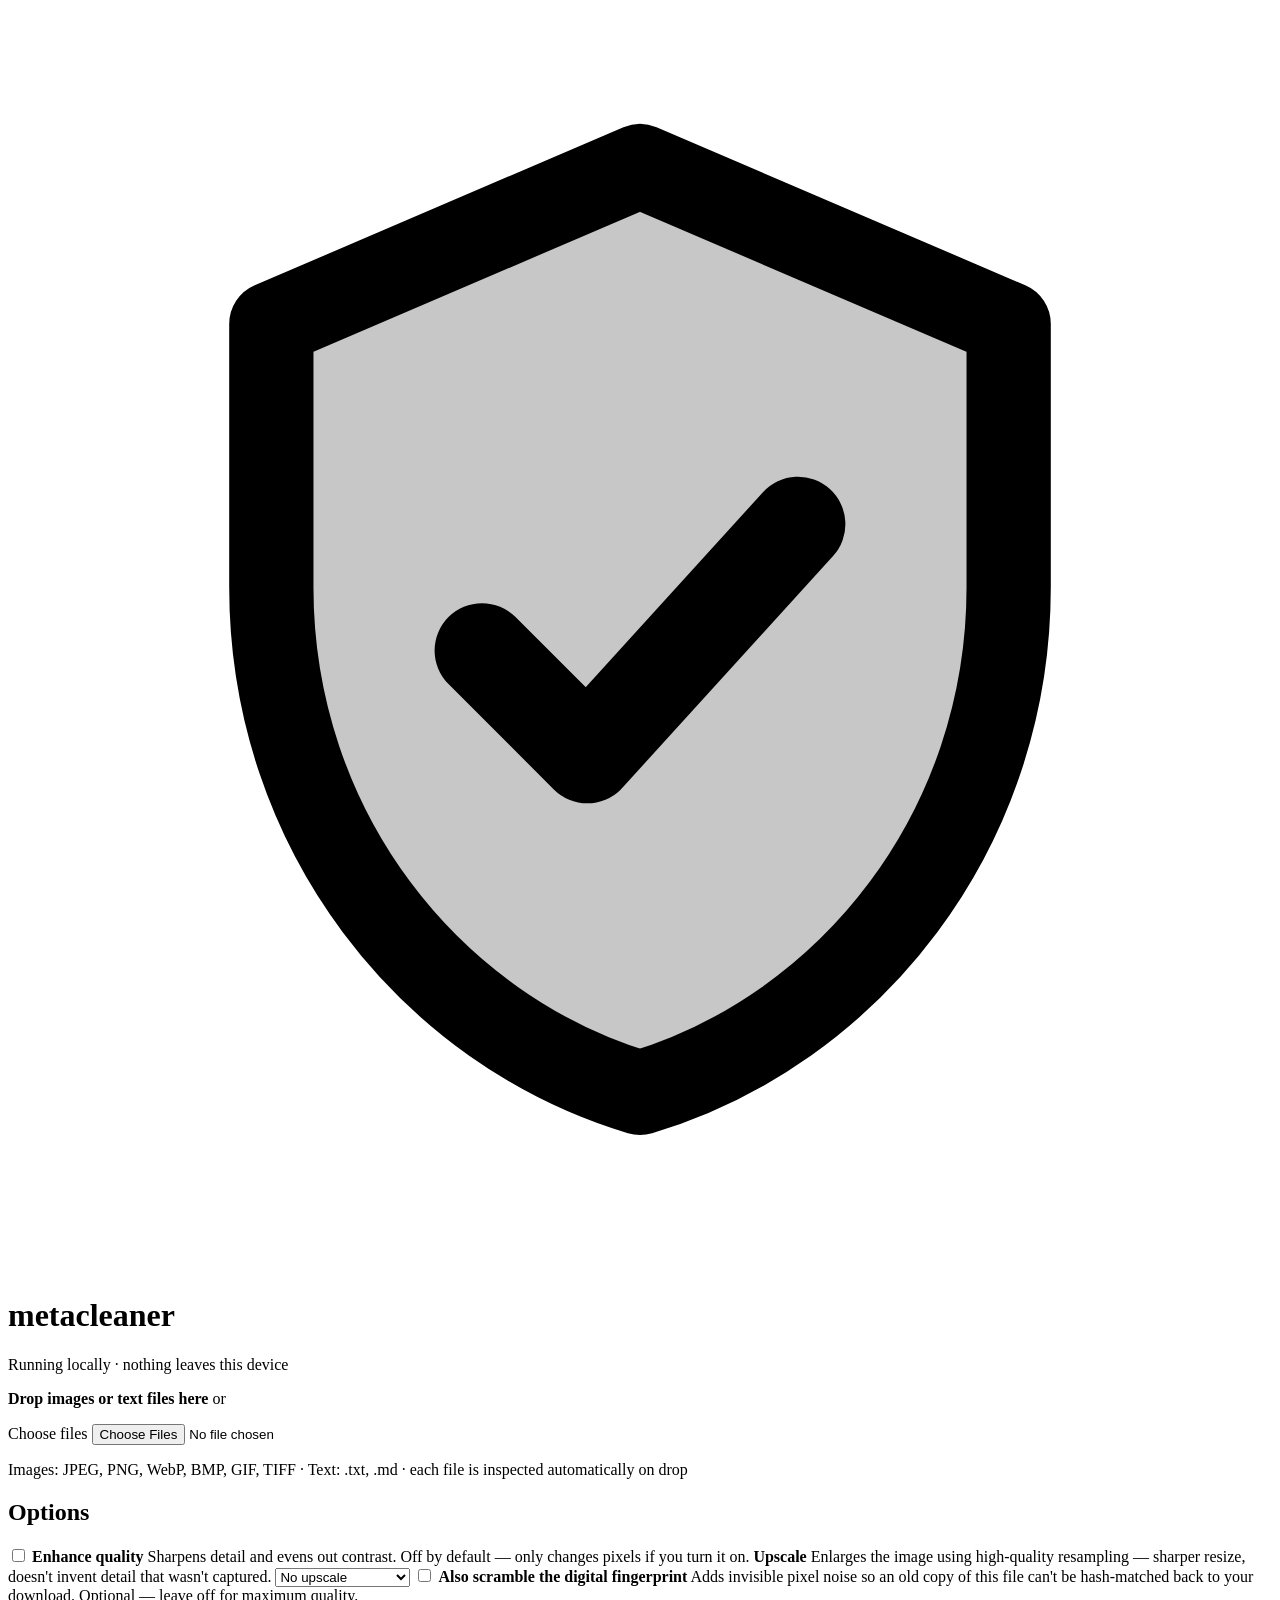
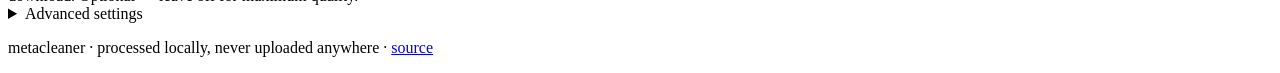
==== crates/metacleaner-cli/assets/index.html @ 7272bde7 "Wire metacleaner-text into the web UI: drop a .txt/.md file, it just works New /api/inspect-text and" ====
<!doctype html>
<html lang="en">
<head>
<meta charset="utf-8">
<meta name="viewport" content="width=device-width, initial-scale=1">
<title>metacleaner</title>
<link rel="stylesheet" href="/style.css">
</head>
<body>
<header>
  <div class="brand">
    <span class="brand-mark" aria-hidden="true">
      <svg viewBox="0 0 24 24" fill="none" xmlns="http://www.w3.org/2000/svg">
        <path d="M12 3l7 3v5c0 4.6-3 8.4-7 9.6-4-1.2-7-5-7-9.6V6l7-3z" fill="currentColor" fill-opacity="0.22" stroke="currentColor" stroke-width="1.6" stroke-linejoin="round"/>
        <path d="M9 12.2l2 2 4-4.4" stroke="currentColor" stroke-width="1.8" stroke-linecap="round" stroke-linejoin="round"/>
      </svg>
    </span>
    <h1>metacleaner</h1>
  </div>
  <div class="header-note"><span class="dot" aria-hidden="true"></span> Running locally &middot; nothing leaves this device</div>
</header>

<main>
  <section id="drop-zone" class="drop-zone">
    <p><strong>Drop images or text files here</strong> or</p>
    <label class="file-picker">
      Choose files
      <input type="file" id="file-input" multiple accept=".jpg,.jpeg,.png,.webp,.bmp,.gif,.tif,.tiff,.txt,.md,.markdown,.text">
    </label>
    <p class="hint">Images: JPEG, PNG, WebP, BMP, GIF, TIFF &middot; Text: .txt, .md &middot; each file is inspected automatically on drop</p>
    <p id="drop-confirm" class="drop-confirm" hidden></p>
  </section>

  <section id="options" class="options">
    <h2>Options</h2>
    <div class="options-simple">
      <label class="toggle-row">
        <input type="checkbox" id="opt-enhance">
        <span class="toggle-row-text">
          <strong>Enhance quality</strong>
          <span class="option-help">Sharpens detail and evens out contrast. Off by default &mdash; only changes pixels if you turn it on.</span>
        </span>
      </label>
      <label class="toggle-row">
        <span class="toggle-row-label-only">
          <strong>Upscale</strong>
          <span id="upscale-help" class="option-help">Enlarges the image using high-quality resampling &mdash; sharper resize, doesn't invent detail that wasn't captured.</span>
        </span>
        <select id="opt-upscale-mode">
          <option value="none">No upscale</option>
          <option value="classical-2">2&times; size (resize)</option>
          <option value="classical-4">4&times; size (resize)</option>
          <option value="ai-4">AI 4&times; (HD upscale)</option>
        </select>
      </label>
      <label class="toggle-row">
        <input type="checkbox" id="opt-fingerprint">
        <span class="toggle-row-text">
          <strong>Also scramble the digital fingerprint</strong>
          <span class="option-help">Adds invisible pixel noise so an old copy of this file can't be hash-matched back to your download. Optional &mdash; leave off for maximum quality.</span>
        </span>
      </label>

      <div id="noise-level-row" class="nested-option" hidden>
        <label for="opt-noise-level">How much noise?</label>
        <select id="opt-noise-level">
          <option value="light">Light &mdash; barely detectable</option>
          <option value="medium" selected>Medium &mdash; recommended</option>
          <option value="strong">Strong &mdash; more disruptive, still invisible to the eye</option>
        </select>
      </div>
    </div>

    <details id="advanced-details" class="advanced">
      <summary>Advanced settings</summary>
      <div class="options-grid">
        <label>Output format
          <select id="opt-format">
            <option value="">Keep original</option>
            <option value="jpeg">JPEG</option>
            <option value="png">PNG (lossless)</option>
            <option value="webp">WebP</option>
            <option value="bmp">BMP (large, uncompressed)</option>
            <option value="gif">GIF (256 colors &mdash; visible loss on photos)</option>
            <option value="tiff">TIFF</option>
          </select>
        </label>
        <label>JPEG quality <span class="option-help">Only applies when the output is a JPEG &mdash; ignored for PNG/WebP/BMP/GIF/TIFF. Higher = larger file, less compression loss.</span>
          <input type="range" id="opt-quality" min="50" max="100" value="95">
          <span id="opt-quality-val">95</span>
        </label>
      </div>
    </details>
  </section>

  <section id="file-list-section" class="file-list-section" hidden>
    <div class="file-list-header">
      <h2>Files <span id="file-count" class="file-count"></span></h2>
      <div class="file-list-actions">
        <button id="clear-all-btn" class="secondary-btn">Clear all</button>
        <button id="clean-all-btn" class="primary-btn">Clean &amp; download all</button>
      </div>
    </div>
    <div id="file-list" class="file-list"></div>
  </section>
</main>

<footer>
  <p>metacleaner &middot; processed locally, never uploaded anywhere &middot; <a href="https://github.com/siddhantbhattarai101/metacleaner" target="_blank" rel="noopener">source</a></p>
</footer>

<script src="/app.js"></script>
</body>
</html>
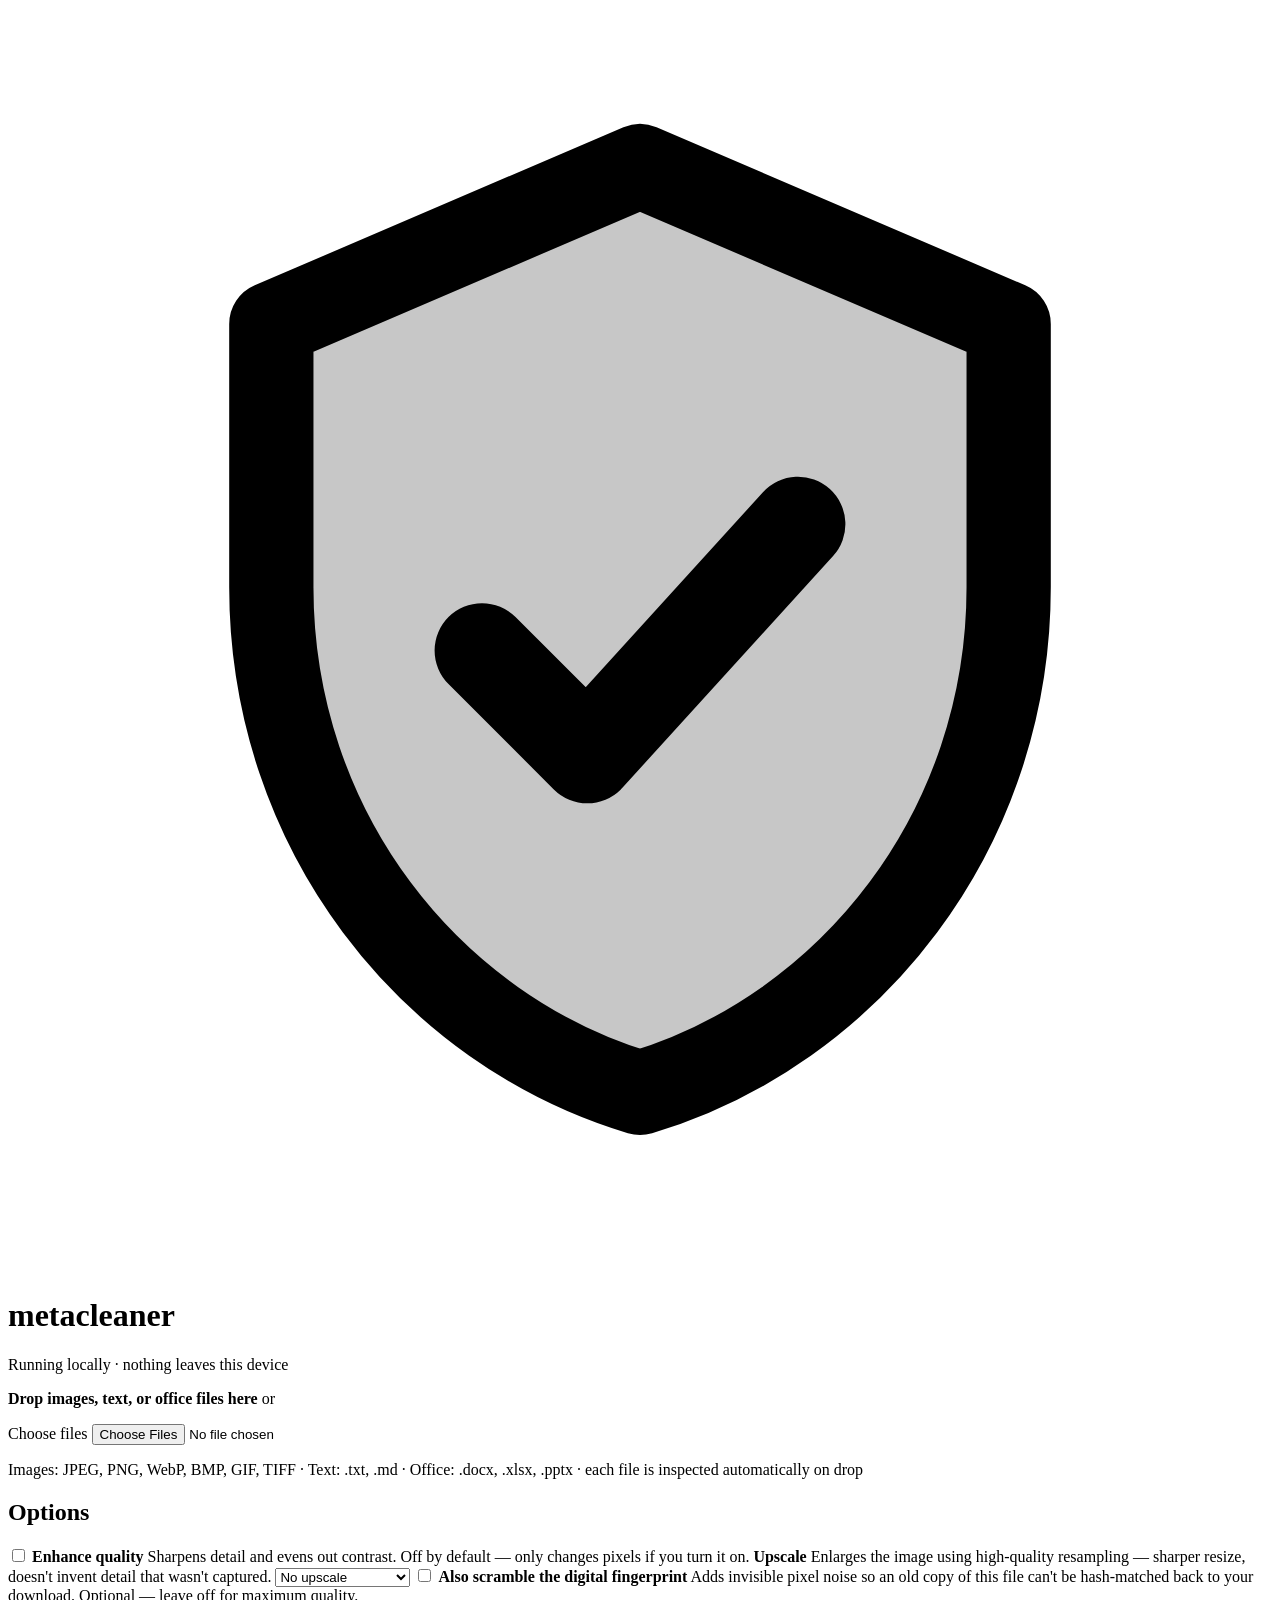
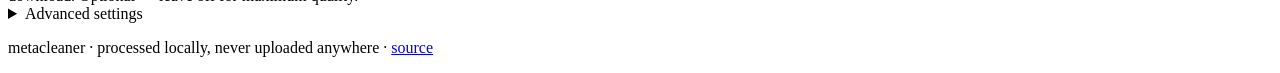
==== commit 3396d43c: "Wire metacleaner-docs into the web UI: drop a .docx/.xlsx/.pptx, it works New /api/inspect-doc and /" ====
--- a/crates/metacleaner-cli/assets/index.html
+++ b/crates/metacleaner-cli/assets/index.html
@@ -22,52 +22,69 @@
 
 <main>
   <section id="drop-zone" class="drop-zone">
-    <p><strong>Drop images or text files here</strong> or</p>
+    <p><strong>Drop images, text, or office files here</strong> or</p>
     <label class="file-picker">
       Choose files
-      <input type="file" id="file-input" multiple accept=".jpg,.jpeg,.png,.webp,.bmp,.gif,.tif,.tiff,.txt,.md,.markdown,.text">
+      <input type="file" id="file-input" multiple accept=".jpg,.jpeg,.png,.webp,.bmp,.gif,.tif,.tiff,.txt,.md,.markdown,.text,.docx,.xlsx,.pptx">
     </label>
-    <p class="hint">Images: JPEG, PNG, WebP, BMP, GIF, TIFF &middot; Text: .txt, .md &middot; each file is inspected automatically on drop</p>
+    <p class="hint">Images: JPEG, PNG, WebP, BMP, GIF, TIFF &middot; Text: .txt, .md &middot; Office: .docx, .xlsx, .pptx &middot; each file is inspected automatically on drop</p>
     <p id="drop-confirm" class="drop-confirm" hidden></p>
   </section>
 
   <section id="options" class="options">
     <h2>Options</h2>
     <div class="options-simple">
-      <label class="toggle-row">
-        <input type="checkbox" id="opt-enhance">
-        <span class="toggle-row-text">
-          <strong>Enhance quality</strong>
-          <span class="option-help">Sharpens detail and evens out contrast. Off by default &mdash; only changes pixels if you turn it on.</span>
-        </span>
-      </label>
-      <label class="toggle-row">
-        <span class="toggle-row-label-only">
-          <strong>Upscale</strong>
-          <span id="upscale-help" class="option-help">Enlarges the image using high-quality resampling &mdash; sharper resize, doesn't invent detail that wasn't captured.</span>
-        </span>
-        <select id="opt-upscale-mode">
-          <option value="none">No upscale</option>
-          <option value="classical-2">2&times; size (resize)</option>
-          <option value="classical-4">4&times; size (resize)</option>
-          <option value="ai-4">AI 4&times; (HD upscale)</option>
-        </select>
-      </label>
-      <label class="toggle-row">
-        <input type="checkbox" id="opt-fingerprint">
-        <span class="toggle-row-text">
-          <strong>Also scramble the digital fingerprint</strong>
-          <span class="option-help">Adds invisible pixel noise so an old copy of this file can't be hash-matched back to your download. Optional &mdash; leave off for maximum quality.</span>
-        </span>
-      </label>
+      <div id="image-options">
+        <label class="toggle-row">
+          <input type="checkbox" id="opt-enhance">
+          <span class="toggle-row-text">
+            <strong>Enhance quality</strong>
+            <span class="option-help">Sharpens detail and evens out contrast. Off by default &mdash; only changes pixels if you turn it on.</span>
+          </span>
+        </label>
+        <label class="toggle-row">
+          <span class="toggle-row-label-only">
+            <strong>Upscale</strong>
+            <span id="upscale-help" class="option-help">Enlarges the image using high-quality resampling &mdash; sharper resize, doesn't invent detail that wasn't captured.</span>
+          </span>
+          <select id="opt-upscale-mode">
+            <option value="none">No upscale</option>
+            <option value="classical-2">2&times; size (resize)</option>
+            <option value="classical-4">4&times; size (resize)</option>
+            <option value="ai-4">AI 4&times; (HD upscale)</option>
+          </select>
+        </label>
+        <label class="toggle-row">
+          <input type="checkbox" id="opt-fingerprint">
+          <span class="toggle-row-text">
+            <strong>Also scramble the digital fingerprint</strong>
+            <span class="option-help">Adds invisible pixel noise so an old copy of this file can't be hash-matched back to your download. Optional &mdash; leave off for maximum quality.</span>
+          </span>
+        </label>
 
-      <div id="noise-level-row" class="nested-option" hidden>
-        <label for="opt-noise-level">How much noise?</label>
-        <select id="opt-noise-level">
-          <option value="light">Light &mdash; barely detectable</option>
-          <option value="medium" selected>Medium &mdash; recommended</option>
-          <option value="strong">Strong &mdash; more disruptive, still invisible to the eye</option>
-        </select>
+        <div id="noise-level-row" class="nested-option" hidden>
+          <label for="opt-noise-level">How much noise?</label>
+          <select id="opt-noise-level">
+            <option value="light">Light &mdash; barely detectable</option>
+            <option value="medium" selected>Medium &mdash; recommended</option>
+            <option value="strong">Strong &mdash; more disruptive, still invisible to the eye</option>
+          </select>
+        </div>
+      </div>
+
+      <div id="text-options" hidden>
+        <label class="toggle-row">
+          <input type="checkbox" id="opt-strip-zwj">
+          <span class="toggle-row-text">
+            <strong>Also strip the zero-width joiner (U+200D)</strong>
+            <span class="option-help">Off by default &mdash; it's legitimate and common (it's what joins emoji into family/profession sequences). Only turn this on if you specifically need to defeat a watermarking scheme that uses it.</span>
+          </span>
+        </label>
+        <p class="option-help">Everything else invisible &mdash; zero-width spaces, bidi overrides, Unicode Tag block smuggling, variation-selector smuggling &mdash; is always stripped from text files.</p>
+      </div>
+
+      <div id="doc-options" hidden>
+        <p class="option-help">Author, last-modified-by, company, manager, title, keywords, comments, and any custom tracking properties are always stripped from Office documents &mdash; nothing to configure. Document content is untouched.</p>
       </div>
     </div>
 
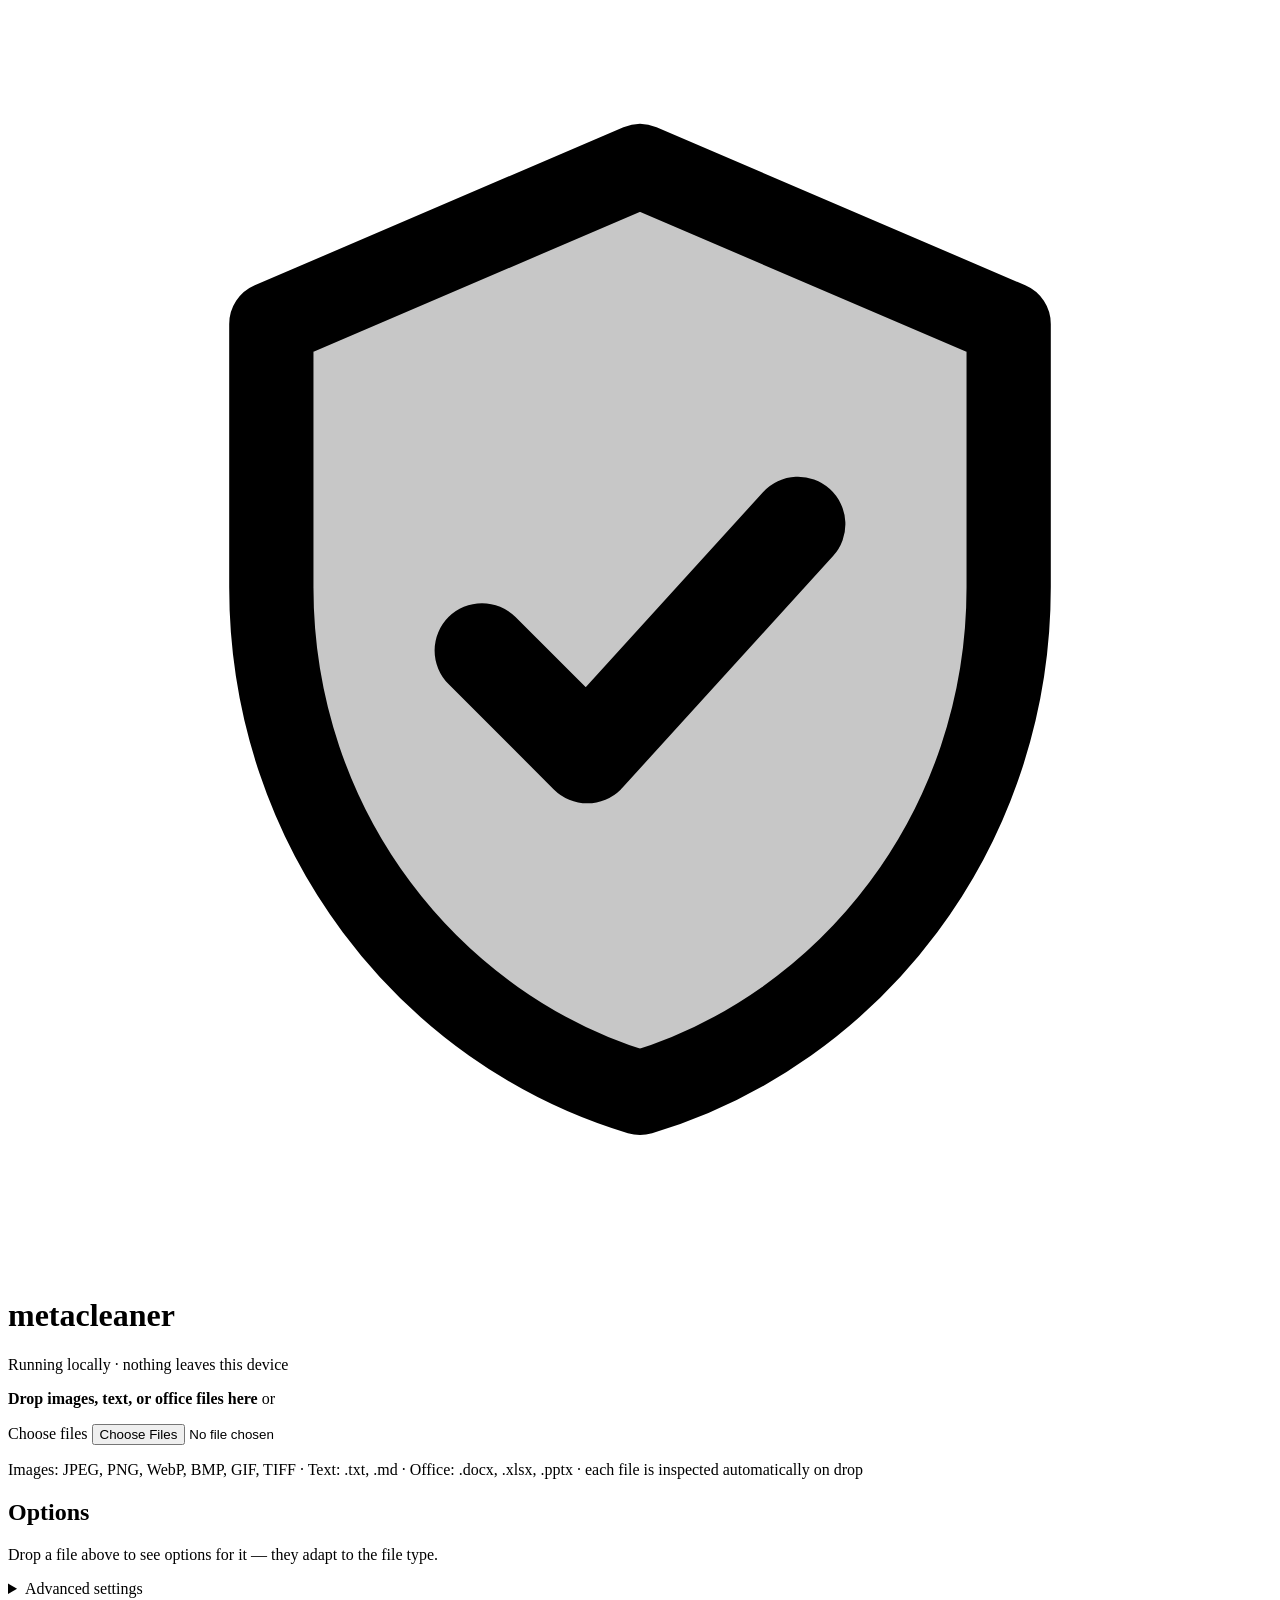
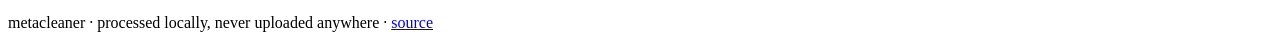
==== commit 0017c79d: "Don't show image options before any file is dropped The Options panel previously defaulted to showin" ====
--- a/crates/metacleaner-cli/assets/index.html
+++ b/crates/metacleaner-cli/assets/index.html
@@ -33,8 +33,9 @@
 
   <section id="options" class="options">
     <h2>Options</h2>
+    <p id="no-files-note" class="option-help">Drop a file above to see options for it &mdash; they adapt to the file type.</p>
     <div class="options-simple">
-      <div id="image-options">
+      <div id="image-options" hidden>
         <label class="toggle-row">
           <input type="checkbox" id="opt-enhance">
           <span class="toggle-row-text">
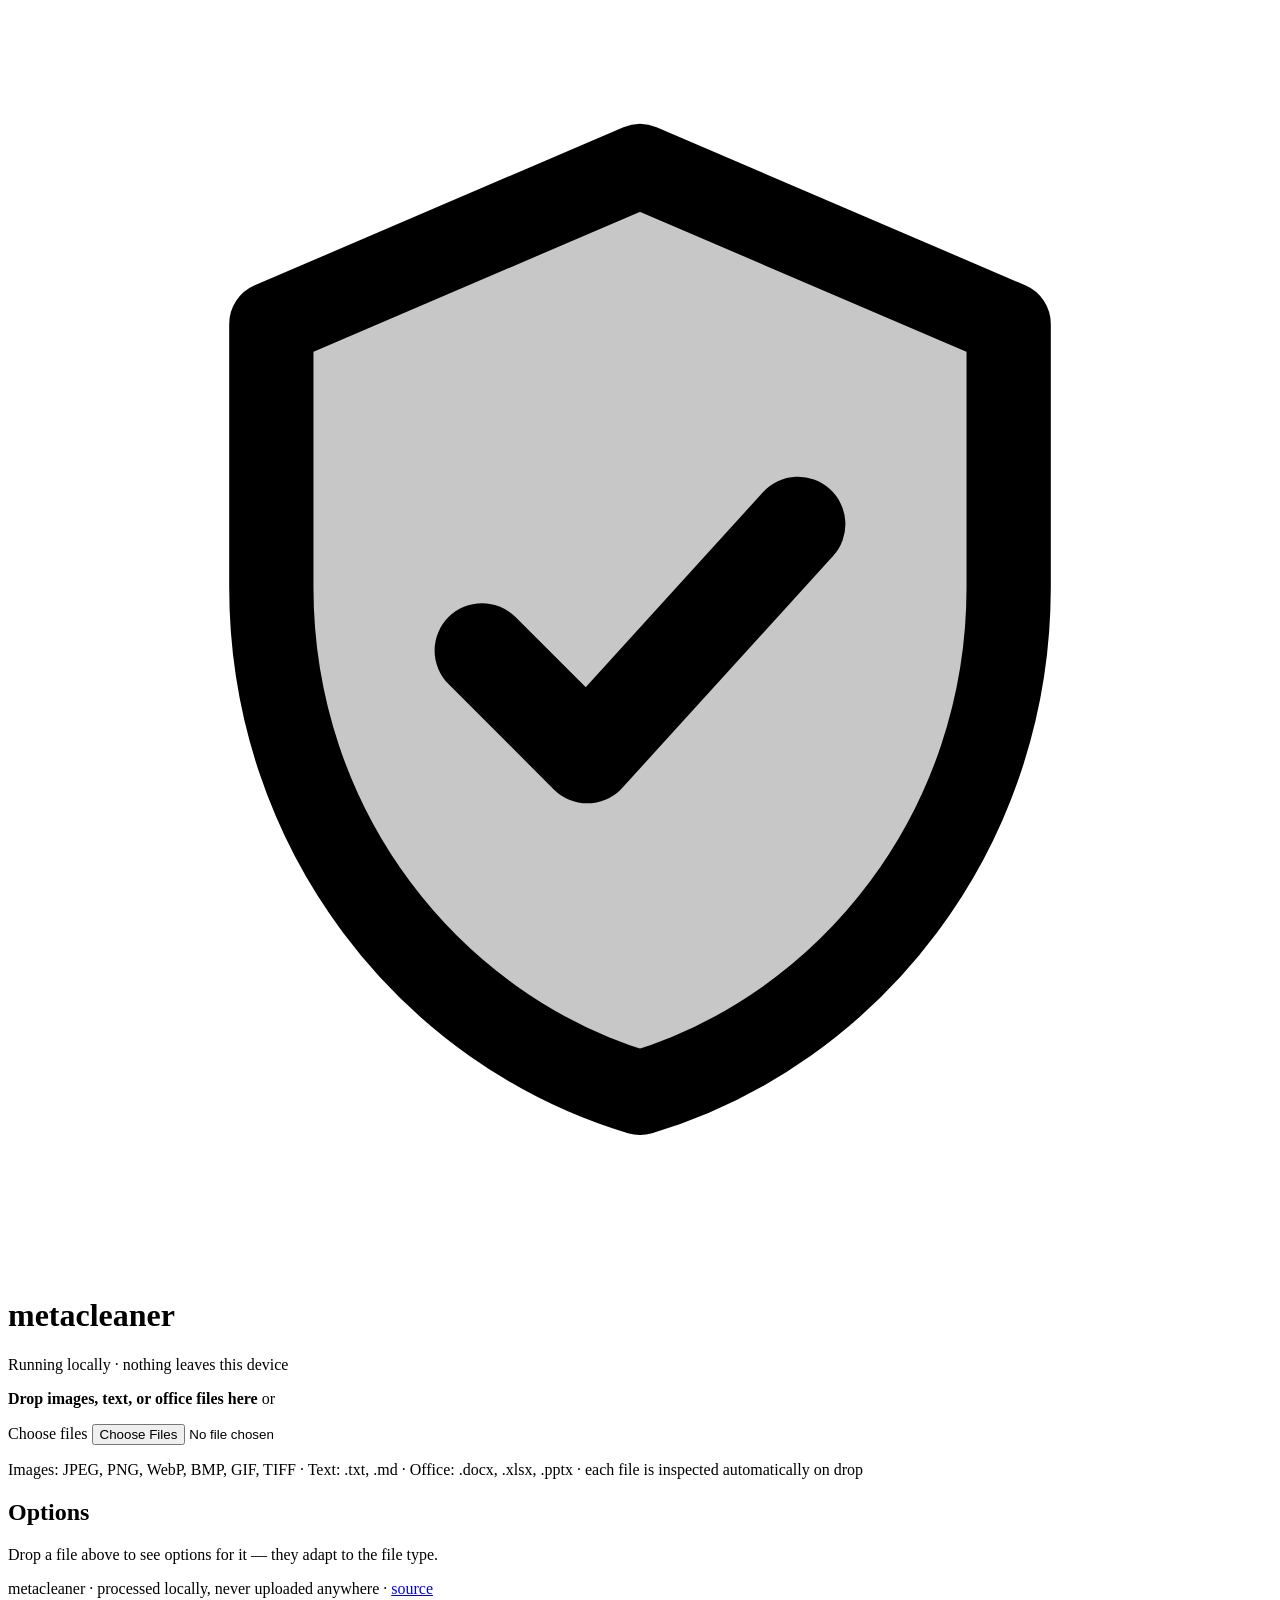
==== commit 21b7ee05: "Strip AI-key Markdown frontmatter, fix advanced-settings visibility, show frontmatter findings in we" ====
--- a/crates/metacleaner-cli/assets/index.html
+++ b/crates/metacleaner-cli/assets/index.html
@@ -89,7 +89,7 @@
       </div>
     </div>
 
-    <details id="advanced-details" class="advanced">
+    <details id="advanced-details" class="advanced" hidden>
       <summary>Advanced settings</summary>
       <div class="options-grid">
         <label>Output format
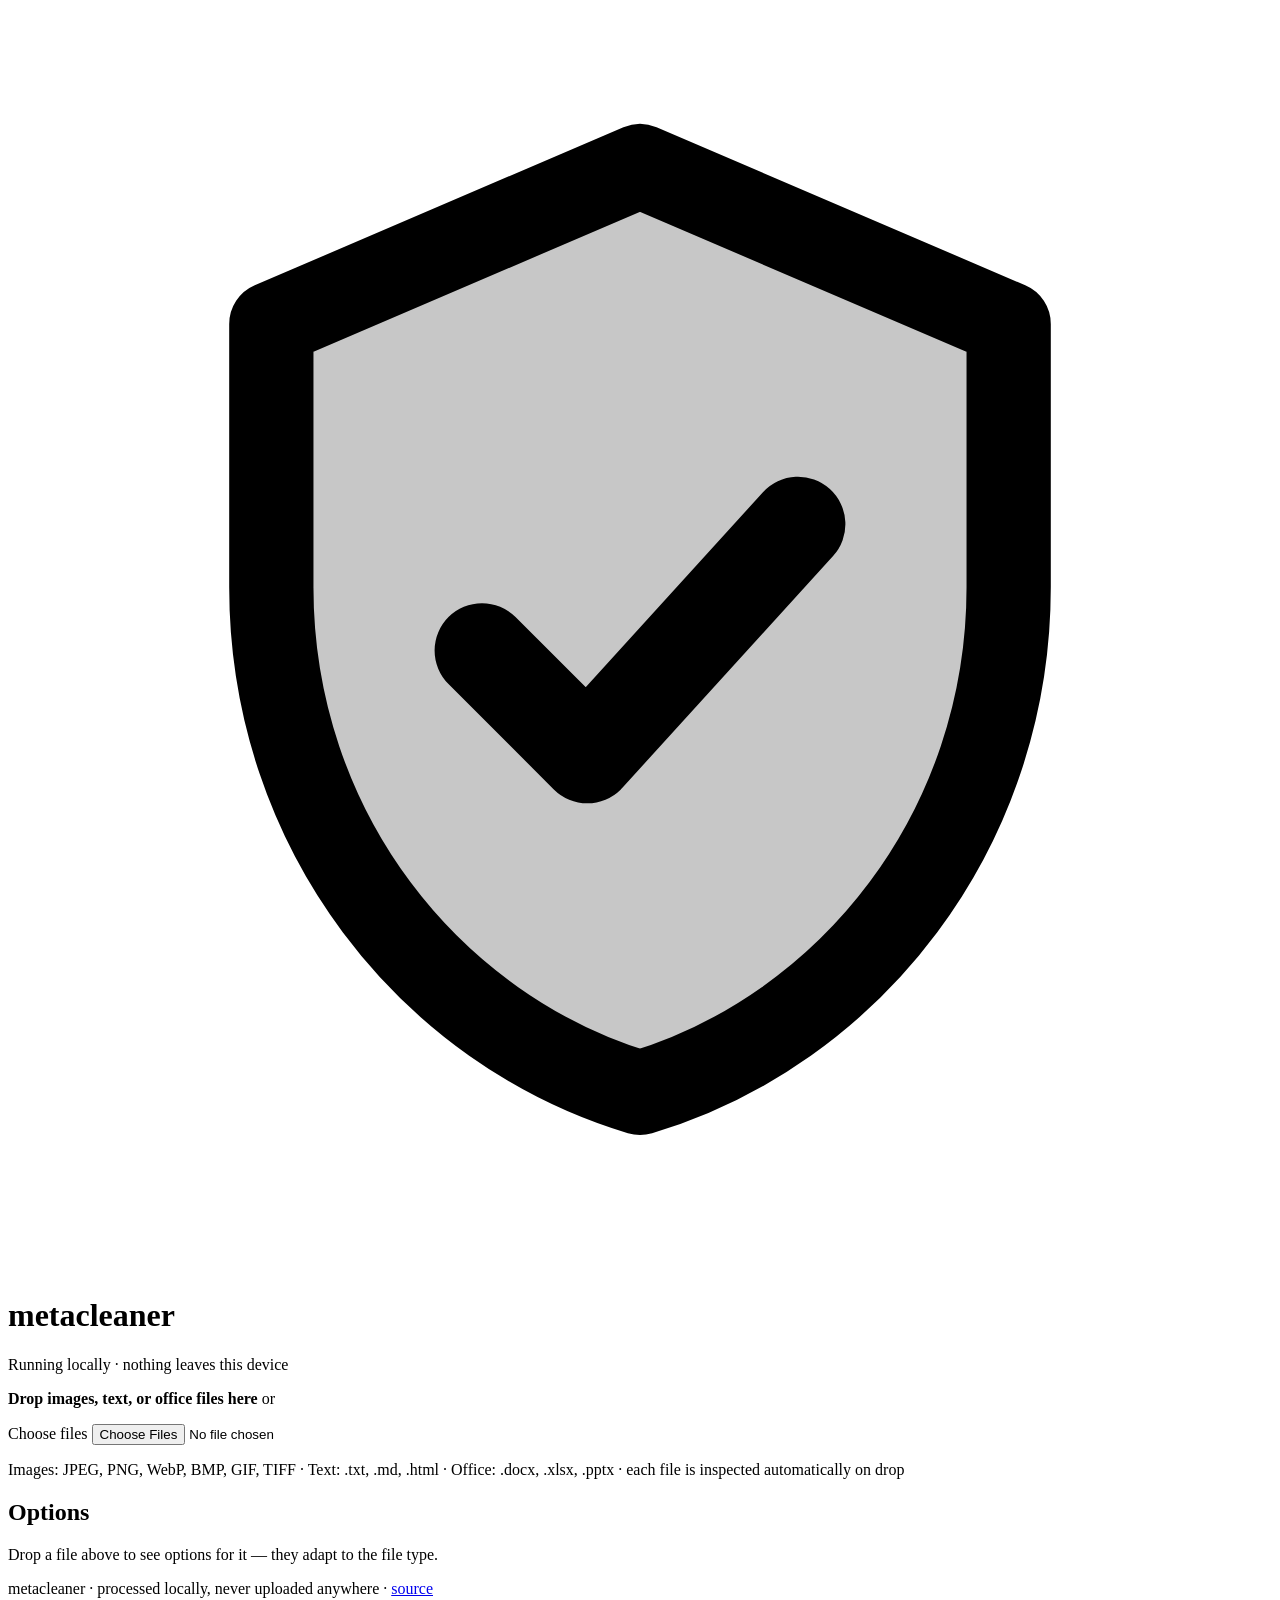
==== commit cc690acb: "Strip identifying HTML <meta> tags and comments; update README Adds an HTML cleaner to metacleaner-t" ====
--- a/crates/metacleaner-cli/assets/index.html
+++ b/crates/metacleaner-cli/assets/index.html
@@ -25,9 +25,9 @@
     <p><strong>Drop images, text, or office files here</strong> or</p>
     <label class="file-picker">
       Choose files
-      <input type="file" id="file-input" multiple accept=".jpg,.jpeg,.png,.webp,.bmp,.gif,.tif,.tiff,.txt,.md,.markdown,.text,.docx,.xlsx,.pptx">
+      <input type="file" id="file-input" multiple accept=".jpg,.jpeg,.png,.webp,.bmp,.gif,.tif,.tiff,.txt,.md,.markdown,.text,.html,.htm,.docx,.xlsx,.pptx">
     </label>
-    <p class="hint">Images: JPEG, PNG, WebP, BMP, GIF, TIFF &middot; Text: .txt, .md &middot; Office: .docx, .xlsx, .pptx &middot; each file is inspected automatically on drop</p>
+    <p class="hint">Images: JPEG, PNG, WebP, BMP, GIF, TIFF &middot; Text: .txt, .md, .html &middot; Office: .docx, .xlsx, .pptx &middot; each file is inspected automatically on drop</p>
     <p id="drop-confirm" class="drop-confirm" hidden></p>
   </section>
 
@@ -81,7 +81,7 @@
             <span class="option-help">Off by default &mdash; it's legitimate and common (it's what joins emoji into family/profession sequences). Only turn this on if you specifically need to defeat a watermarking scheme that uses it.</span>
           </span>
         </label>
-        <p class="option-help">Everything else invisible &mdash; zero-width spaces, bidi overrides, Unicode Tag block smuggling, variation-selector smuggling &mdash; is always stripped from text files.</p>
+        <p class="option-help">Everything else invisible &mdash; zero-width spaces, bidi overrides, Unicode Tag block smuggling, variation-selector smuggling &mdash; is always stripped from text files. Markdown frontmatter keys (author, generator, etc.) and, for HTML files, identifying &lt;meta&gt; tags and comments are also always stripped.</p>
       </div>
 
       <div id="doc-options" hidden>
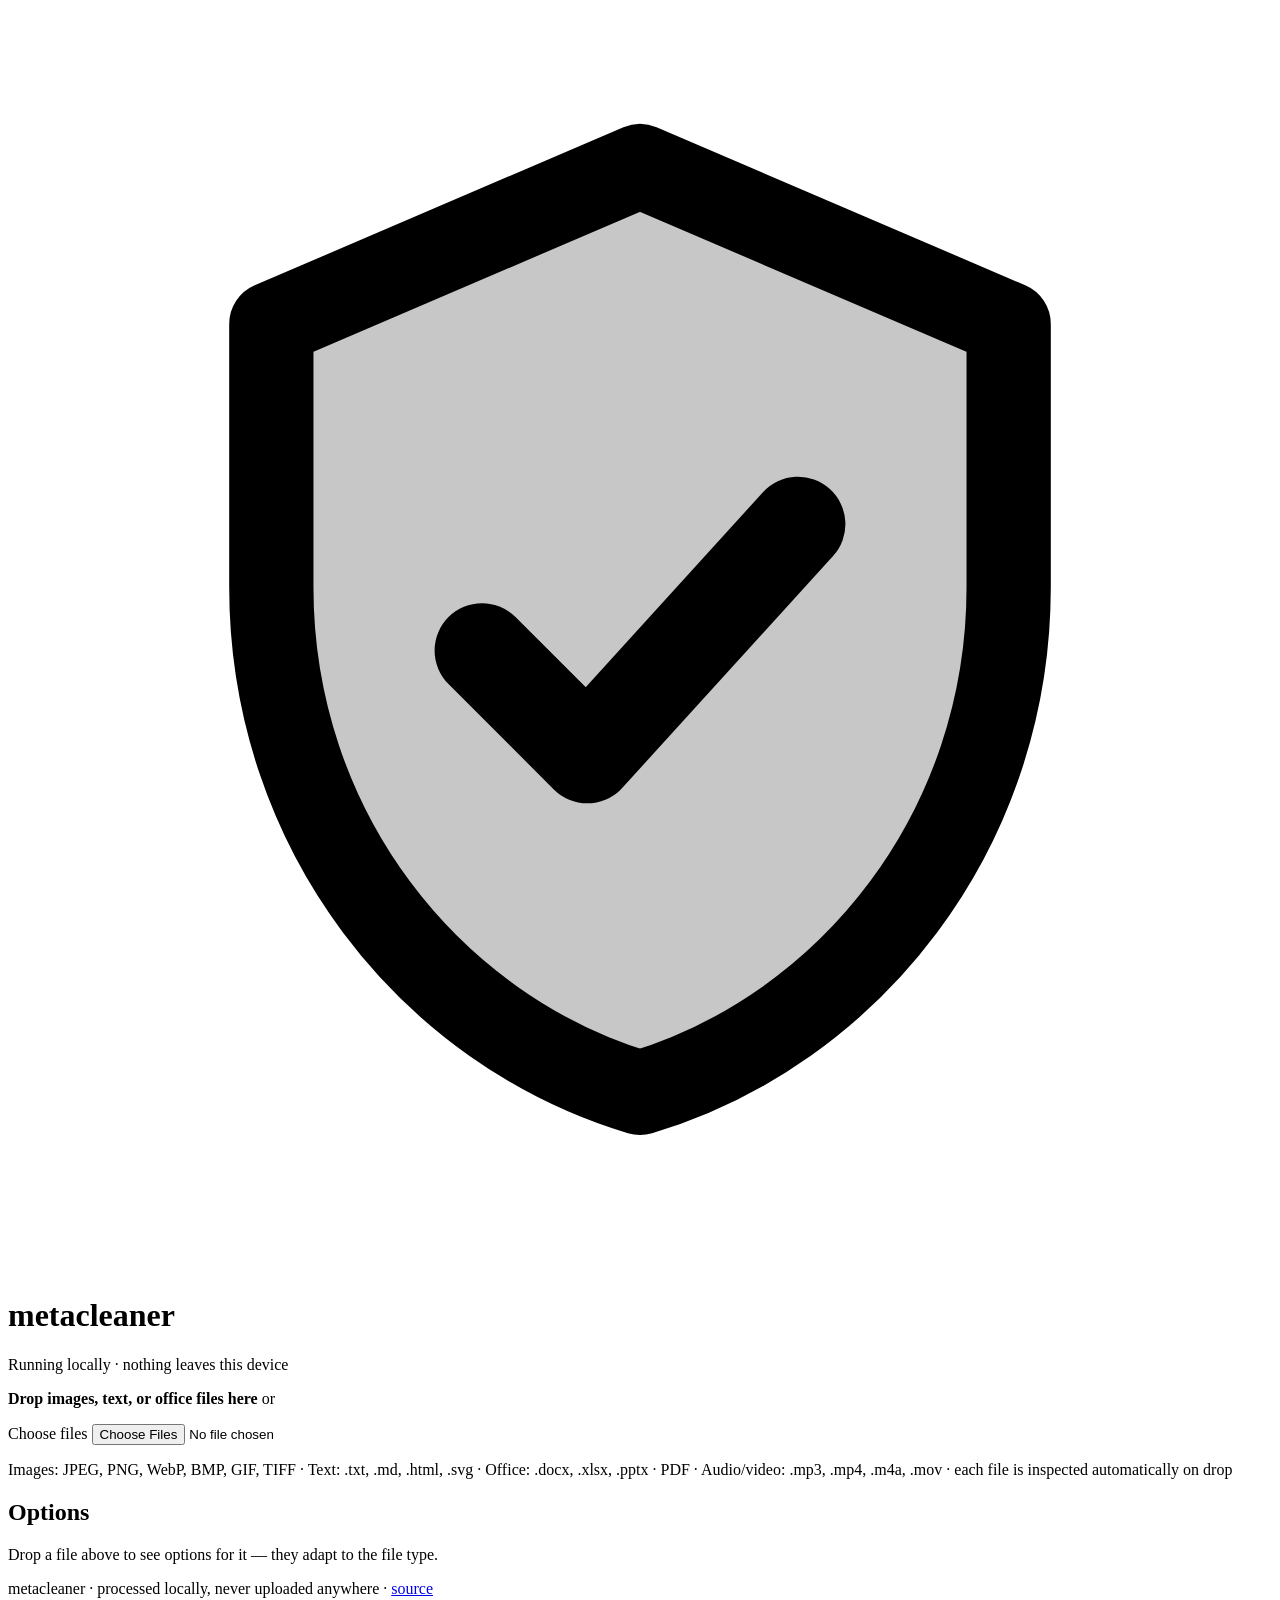
==== commit f68d41a2: "Add PDF, SVG, and MP3/MP4/M4A/MOV support; recursive input; typography normalization and advisory AI" ====
--- a/crates/metacleaner-cli/assets/index.html
+++ b/crates/metacleaner-cli/assets/index.html
@@ -25,9 +25,9 @@
     <p><strong>Drop images, text, or office files here</strong> or</p>
     <label class="file-picker">
       Choose files
-      <input type="file" id="file-input" multiple accept=".jpg,.jpeg,.png,.webp,.bmp,.gif,.tif,.tiff,.txt,.md,.markdown,.text,.html,.htm,.docx,.xlsx,.pptx">
+      <input type="file" id="file-input" multiple accept=".jpg,.jpeg,.png,.webp,.bmp,.gif,.tif,.tiff,.txt,.md,.markdown,.text,.html,.htm,.svg,.docx,.xlsx,.pptx,.pdf,.mp3,.mp4,.m4a,.m4v,.mov">
     </label>
-    <p class="hint">Images: JPEG, PNG, WebP, BMP, GIF, TIFF &middot; Text: .txt, .md, .html &middot; Office: .docx, .xlsx, .pptx &middot; each file is inspected automatically on drop</p>
+    <p class="hint">Images: JPEG, PNG, WebP, BMP, GIF, TIFF &middot; Text: .txt, .md, .html, .svg &middot; Office: .docx, .xlsx, .pptx &middot; PDF &middot; Audio/video: .mp3, .mp4, .m4a, .mov &middot; each file is inspected automatically on drop</p>
     <p id="drop-confirm" class="drop-confirm" hidden></p>
   </section>
 
@@ -81,6 +81,13 @@
             <span class="option-help">Off by default &mdash; it's legitimate and common (it's what joins emoji into family/profession sequences). Only turn this on if you specifically need to defeat a watermarking scheme that uses it.</span>
           </span>
         </label>
+        <label class="toggle-row">
+          <input type="checkbox" id="opt-normalize-typography">
+          <span class="toggle-row-text">
+            <strong>Normalize typography</strong>
+            <span class="option-help">Off by default &mdash; changes ordinary rendered characters, not just hidden ones. Converts curly quotes to straight quotes, em/en-dashes to a plain hyphen, and non-breaking spaces to a regular space. These are genuine, common AI-tool typographic artifacts, so normalizing them doubles as removing a provenance signal.</span>
+          </span>
+        </label>
         <p class="option-help">Everything else invisible &mdash; zero-width spaces, bidi overrides, Unicode Tag block smuggling, variation-selector smuggling &mdash; is always stripped from text files. Markdown frontmatter keys (author, generator, etc.) and, for HTML files, identifying &lt;meta&gt; tags and comments are also always stripped.</p>
       </div>
 
@@ -124,7 +131,7 @@
 </main>
 
 <footer>
-  <p>metacleaner &middot; processed locally, never uploaded anywhere &middot; <a href="https://github.com/siddhantbhattarai101/metacleaner" target="_blank" rel="noopener">source</a></p>
+  <p>metacleaner &middot; processed locally, never uploaded anywhere &middot; <a href="https://github.com/siddhantbhattarai/metacleaner" target="_blank" rel="noopener">source</a></p>
 </footer>
 
 <script src="/app.js"></script>
